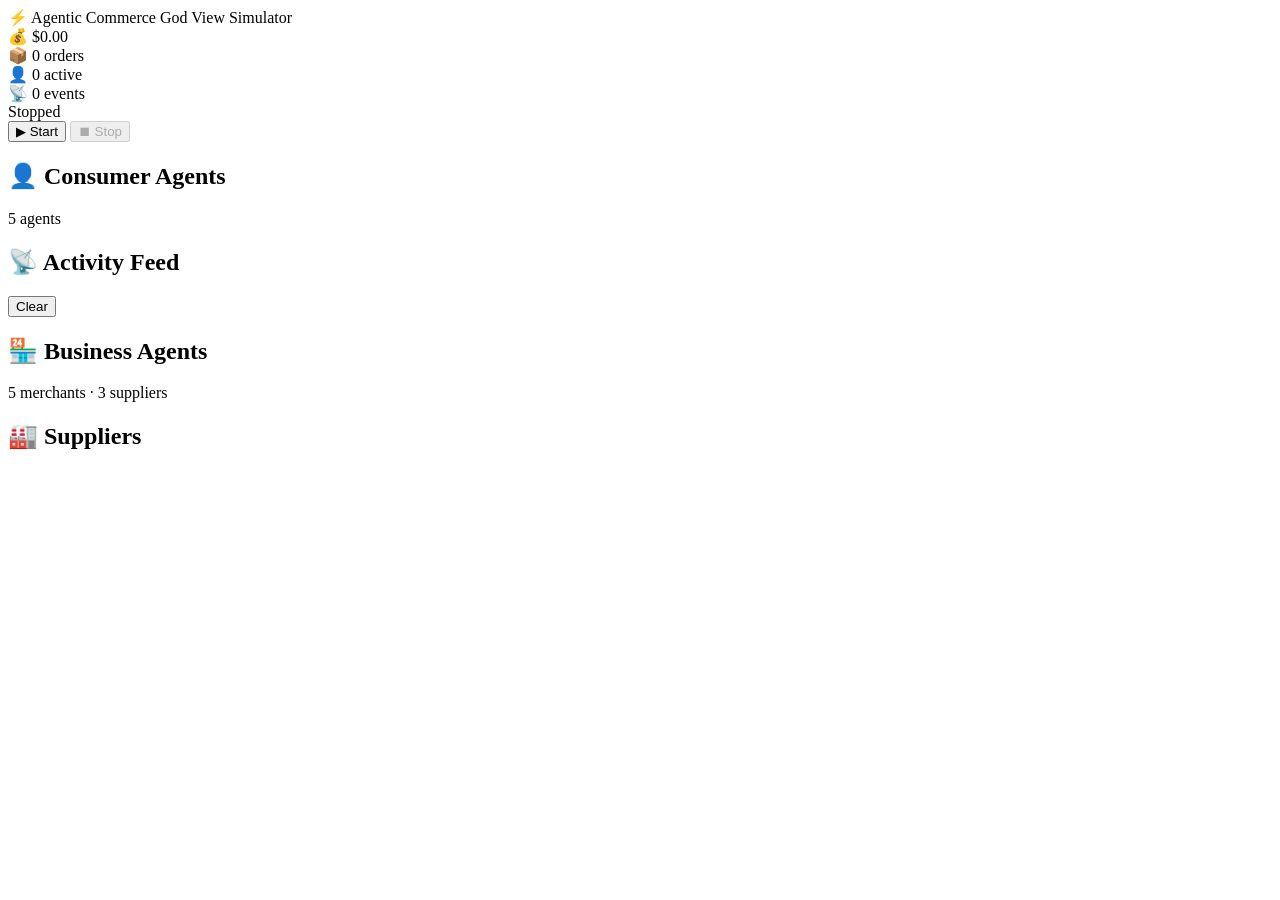
==== ui/index.html @ 87e1c735 "Initial commit: agentic commerce simulator Full end-to-end agentic commerce prototype: - Agentic Com" ====
<!DOCTYPE html>
<html lang="en">
<head>
  <meta charset="UTF-8" />
  <meta name="viewport" content="width=device-width, initial-scale=1.0" />
  <title>Agentic Commerce Simulator</title>
  <link rel="stylesheet" href="/static/style.css" />
</head>
<body>
  <header>
    <div class="header-left">
      <span class="logo">⚡ Agentic Commerce</span>
      <span class="subtitle">God View Simulator</span>
    </div>
    <div class="header-stats">
      <div class="stat-pill" id="stat-revenue">💰 $0.00</div>
      <div class="stat-pill" id="stat-orders">📦 0 orders</div>
      <div class="stat-pill" id="stat-active">👤 0 active</div>
      <div class="stat-pill" id="stat-events">📡 0 events</div>
    </div>
    <div class="header-controls">
      <div class="sim-status" id="sim-status">
        <span class="status-dot idle"></span>
        <span id="status-label">Stopped</span>
      </div>
      <button class="btn btn-start" id="btn-start" onclick="startSim()">▶ Start</button>
      <button class="btn btn-stop" id="btn-stop" onclick="stopSim()" disabled>⏹ Stop</button>
    </div>
  </header>

  <main>
    <!-- Consumers Column -->
    <section class="panel panel-consumers">
      <div class="panel-header">
        <h2>👤 Consumer Agents</h2>
        <span class="panel-count" id="consumer-count">5 agents</span>
      </div>
      <div class="agents-grid" id="consumers-grid"></div>
    </section>

    <!-- Activity Feed -->
    <section class="panel panel-feed">
      <div class="panel-header">
        <h2>📡 Activity Feed</h2>
        <button class="btn-sm" onclick="clearFeed()">Clear</button>
      </div>
      <div class="feed" id="feed"></div>
    </section>

    <!-- Businesses Column -->
    <section class="panel panel-businesses">
      <div class="panel-header">
        <h2>🏪 Business Agents</h2>
        <span class="panel-count" id="merchant-count">5 merchants · 3 suppliers</span>
      </div>
      <div class="agents-grid" id="merchants-grid"></div>
      <div class="panel-header" style="margin-top:1rem">
        <h2>🏭 Suppliers</h2>
      </div>
      <div class="agents-grid" id="suppliers-grid"></div>
    </section>
  </main>

  <script src="/static/app.js"></script>
</body>
</html>
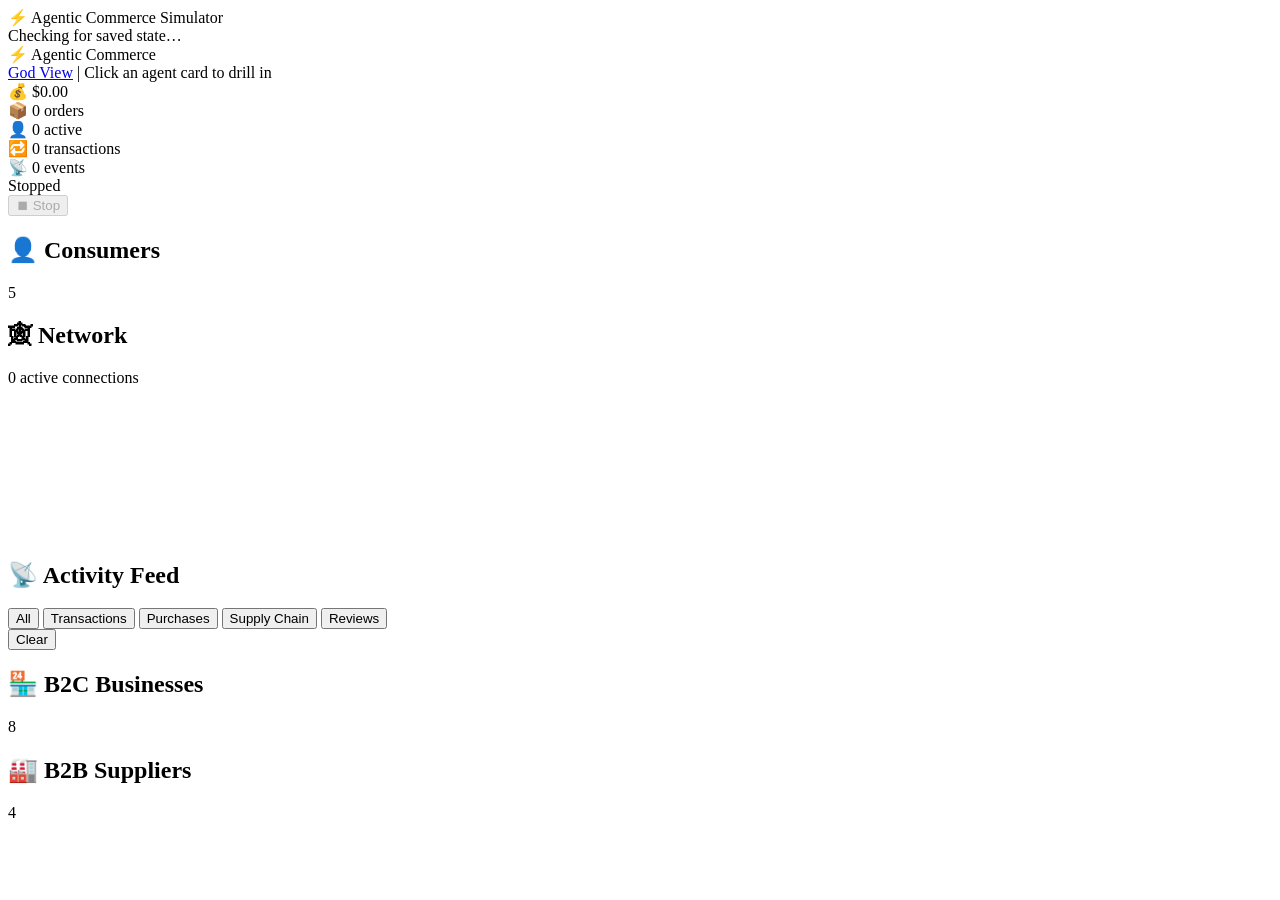
==== commit 8220e994: "Phase 2: network viz, SQLite persistence, unified BusinessAgent, rich profiles, detail views, tests," ====
--- a/ui/index.html
+++ b/ui/index.html
@@ -3,61 +3,95 @@
 <head>
   <meta charset="UTF-8" />
   <meta name="viewport" content="width=device-width, initial-scale=1.0" />
-  <title>Agentic Commerce Simulator</title>
+  <title>Agentic Commerce — God View</title>
   <link rel="stylesheet" href="/static/style.css" />
 </head>
 <body>
+  <!-- Startup modal -->
+  <div id="startup-modal" class="modal-overlay">
+    <div class="modal-box">
+      <div class="modal-title">⚡ Agentic Commerce Simulator</div>
+      <div id="modal-body">
+        <div class="modal-loading">Checking for saved state…</div>
+      </div>
+    </div>
+  </div>
+
   <header>
     <div class="header-left">
       <span class="logo">⚡ Agentic Commerce</span>
-      <span class="subtitle">God View Simulator</span>
+      <nav class="nav-tabs">
+        <a class="nav-tab active" href="/">God View</a>
+        <span class="nav-sep">|</span>
+        <span class="nav-hint">Click an agent card to drill in</span>
+      </nav>
     </div>
     <div class="header-stats">
       <div class="stat-pill" id="stat-revenue">💰 $0.00</div>
       <div class="stat-pill" id="stat-orders">📦 0 orders</div>
       <div class="stat-pill" id="stat-active">👤 0 active</div>
+      <div class="stat-pill" id="stat-txn">🔁 0 transactions</div>
       <div class="stat-pill" id="stat-events">📡 0 events</div>
     </div>
     <div class="header-controls">
-      <div class="sim-status" id="sim-status">
-        <span class="status-dot idle"></span>
+      <div class="sim-status">
+        <span class="status-dot" id="status-dot"></span>
         <span id="status-label">Stopped</span>
       </div>
-      <button class="btn btn-start" id="btn-start" onclick="startSim()">▶ Start</button>
       <button class="btn btn-stop" id="btn-stop" onclick="stopSim()" disabled>⏹ Stop</button>
     </div>
   </header>
 
-  <main>
-    <!-- Consumers Column -->
-    <section class="panel panel-consumers">
+  <main class="god-layout">
+    <!-- Left: Consumers -->
+    <section class="panel panel-left">
       <div class="panel-header">
-        <h2>👤 Consumer Agents</h2>
-        <span class="panel-count" id="consumer-count">5 agents</span>
+        <h2>👤 Consumers</h2>
+        <span class="panel-count" id="consumer-count">5</span>
       </div>
-      <div class="agents-grid" id="consumers-grid"></div>
+      <div class="agents-list" id="consumers-grid"></div>
     </section>
 
-    <!-- Activity Feed -->
-    <section class="panel panel-feed">
-      <div class="panel-header">
-        <h2>📡 Activity Feed</h2>
-        <button class="btn-sm" onclick="clearFeed()">Clear</button>
+    <!-- Center: Network + Feed -->
+    <section class="panel panel-center">
+      <div class="network-container">
+        <div class="panel-header">
+          <h2>🕸 Network</h2>
+          <span class="panel-count" id="net-edge-count">0 active connections</span>
+        </div>
+        <canvas id="network-canvas"></canvas>
       </div>
-      <div class="feed" id="feed"></div>
+      <div class="feed-container">
+        <div class="panel-header">
+          <h2>📡 Activity Feed</h2>
+          <div class="feed-filters">
+            <button class="filter-btn active" data-filter="all" onclick="setFilter('all')">All</button>
+            <button class="filter-btn" data-filter="transactions" onclick="setFilter('transactions')">Transactions</button>
+            <button class="filter-btn" data-filter="purchases" onclick="setFilter('purchases')">Purchases</button>
+            <button class="filter-btn" data-filter="supply" onclick="setFilter('supply')">Supply Chain</button>
+            <button class="filter-btn" data-filter="reviews" onclick="setFilter('reviews')">Reviews</button>
+          </div>
+          <button class="btn-sm" onclick="clearFeed()">Clear</button>
+        </div>
+        <!-- Transaction grouped view -->
+        <div id="txn-view" class="txn-list" style="display:none"></div>
+        <!-- Normal feed -->
+        <div id="feed" class="feed"></div>
+      </div>
     </section>
 
-    <!-- Businesses Column -->
-    <section class="panel panel-businesses">
+    <!-- Right: Businesses -->
+    <section class="panel panel-right">
       <div class="panel-header">
-        <h2>🏪 Business Agents</h2>
-        <span class="panel-count" id="merchant-count">5 merchants · 3 suppliers</span>
+        <h2>🏪 B2C Businesses</h2>
+        <span class="panel-count" id="b2c-count">8</span>
       </div>
-      <div class="agents-grid" id="merchants-grid"></div>
-      <div class="panel-header" style="margin-top:1rem">
-        <h2>🏭 Suppliers</h2>
+      <div class="agents-list" id="b2c-grid"></div>
+      <div class="panel-header" style="margin-top:6px">
+        <h2>🏭 B2B Suppliers</h2>
+        <span class="panel-count" id="b2b-count">4</span>
       </div>
-      <div class="agents-grid" id="suppliers-grid"></div>
+      <div class="agents-list" id="b2b-grid"></div>
     </section>
   </main>
 
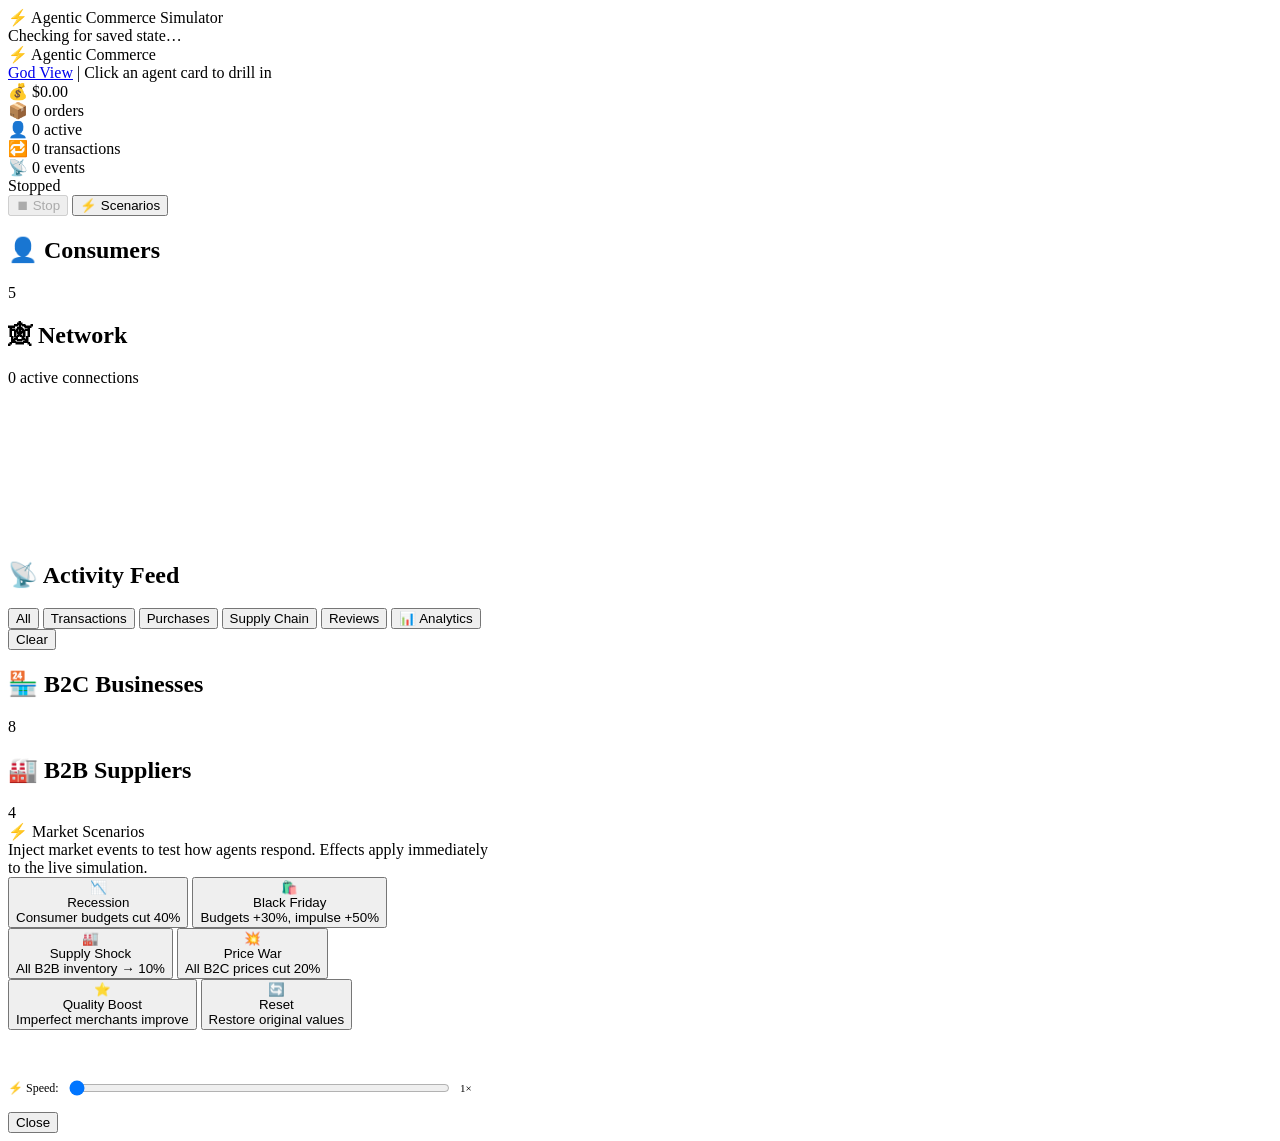
==== commit a8994915: "v0.2: consumer/business intelligence, ACP negotiation, analytics, scenario engine Consumer intellige" ====
--- a/ui/index.html
+++ b/ui/index.html
@@ -39,6 +39,7 @@
         <span id="status-label">Stopped</span>
       </div>
       <button class="btn btn-stop" id="btn-stop" onclick="stopSim()" disabled>⏹ Stop</button>
+      <button class="btn btn-scenario" onclick="openScenarios()">⚡ Scenarios</button>
     </div>
   </header>
 
@@ -70,11 +71,14 @@
             <button class="filter-btn" data-filter="purchases" onclick="setFilter('purchases')">Purchases</button>
             <button class="filter-btn" data-filter="supply" onclick="setFilter('supply')">Supply Chain</button>
             <button class="filter-btn" data-filter="reviews" onclick="setFilter('reviews')">Reviews</button>
+            <button class="filter-btn" data-filter="analytics" onclick="setFilter('analytics')">📊 Analytics</button>
           </div>
           <button class="btn-sm" onclick="clearFeed()">Clear</button>
         </div>
-        <!-- Transaction grouped view -->
+        <!-- Transaction grouped view (messages embedded per-transaction) -->
         <div id="txn-view" class="txn-list" style="display:none"></div>
+        <!-- Analytics panel -->
+        <div id="analytics-view" class="analytics-panel" style="display:none"></div>
         <!-- Normal feed -->
         <div id="feed" class="feed"></div>
       </div>
@@ -96,5 +100,55 @@
   </main>
 
   <script src="/static/app.js"></script>
+
+  <!-- Scenario modal -->
+  <div id="scenario-modal" class="modal-overlay hidden">
+    <div class="modal-box" style="max-width:480px">
+      <div class="modal-title">⚡ Market Scenarios</div>
+      <div class="modal-desc">Inject market events to test how agents respond. Effects apply immediately to the live simulation.</div>
+      <div class="scenario-grid">
+        <button class="scenario-btn" onclick="triggerScenario('recession')">
+          <div class="sc-icon">📉</div>
+          <div class="sc-name">Recession</div>
+          <div class="sc-desc">Consumer budgets cut 40%</div>
+        </button>
+        <button class="scenario-btn" onclick="triggerScenario('black_friday')">
+          <div class="sc-icon">🛍️</div>
+          <div class="sc-name">Black Friday</div>
+          <div class="sc-desc">Budgets +30%, impulse +50%</div>
+        </button>
+        <button class="scenario-btn" onclick="triggerScenario('supply_shock')">
+          <div class="sc-icon">🏭</div>
+          <div class="sc-name">Supply Shock</div>
+          <div class="sc-desc">All B2B inventory → 10%</div>
+        </button>
+        <button class="scenario-btn" onclick="triggerScenario('price_war')">
+          <div class="sc-icon">💥</div>
+          <div class="sc-name">Price War</div>
+          <div class="sc-desc">All B2C prices cut 20%</div>
+        </button>
+        <button class="scenario-btn" onclick="triggerScenario('quality_boost')">
+          <div class="sc-icon">⭐</div>
+          <div class="sc-name">Quality Boost</div>
+          <div class="sc-desc">Imperfect merchants improve</div>
+        </button>
+        <button class="scenario-btn" onclick="triggerScenario('reset')">
+          <div class="sc-icon">🔄</div>
+          <div class="sc-name">Reset</div>
+          <div class="sc-desc">Restore original values</div>
+        </button>
+      </div>
+      <div id="scenario-status" style="font-size:11px;color:var(--muted);margin-top:12px;min-height:20px"></div>
+      <div style="margin-top:16px;display:flex;gap:8px;align-items:center">
+        <label style="font-size:12px;color:var(--muted);white-space:nowrap">⚡ Speed:</label>
+        <input type="range" id="speed-slider" min="1" max="5" step="0.5" value="1"
+               style="flex:1" oninput="updateSpeed(this.value)">
+        <span id="speed-label" style="font-size:11px;color:var(--text);min-width:28px">1×</span>
+      </div>
+      <div class="modal-buttons" style="margin-top:14px">
+        <button class="modal-btn modal-btn-secondary" onclick="closeScenarios()">Close</button>
+      </div>
+    </div>
+  </div>
 </body>
 </html>
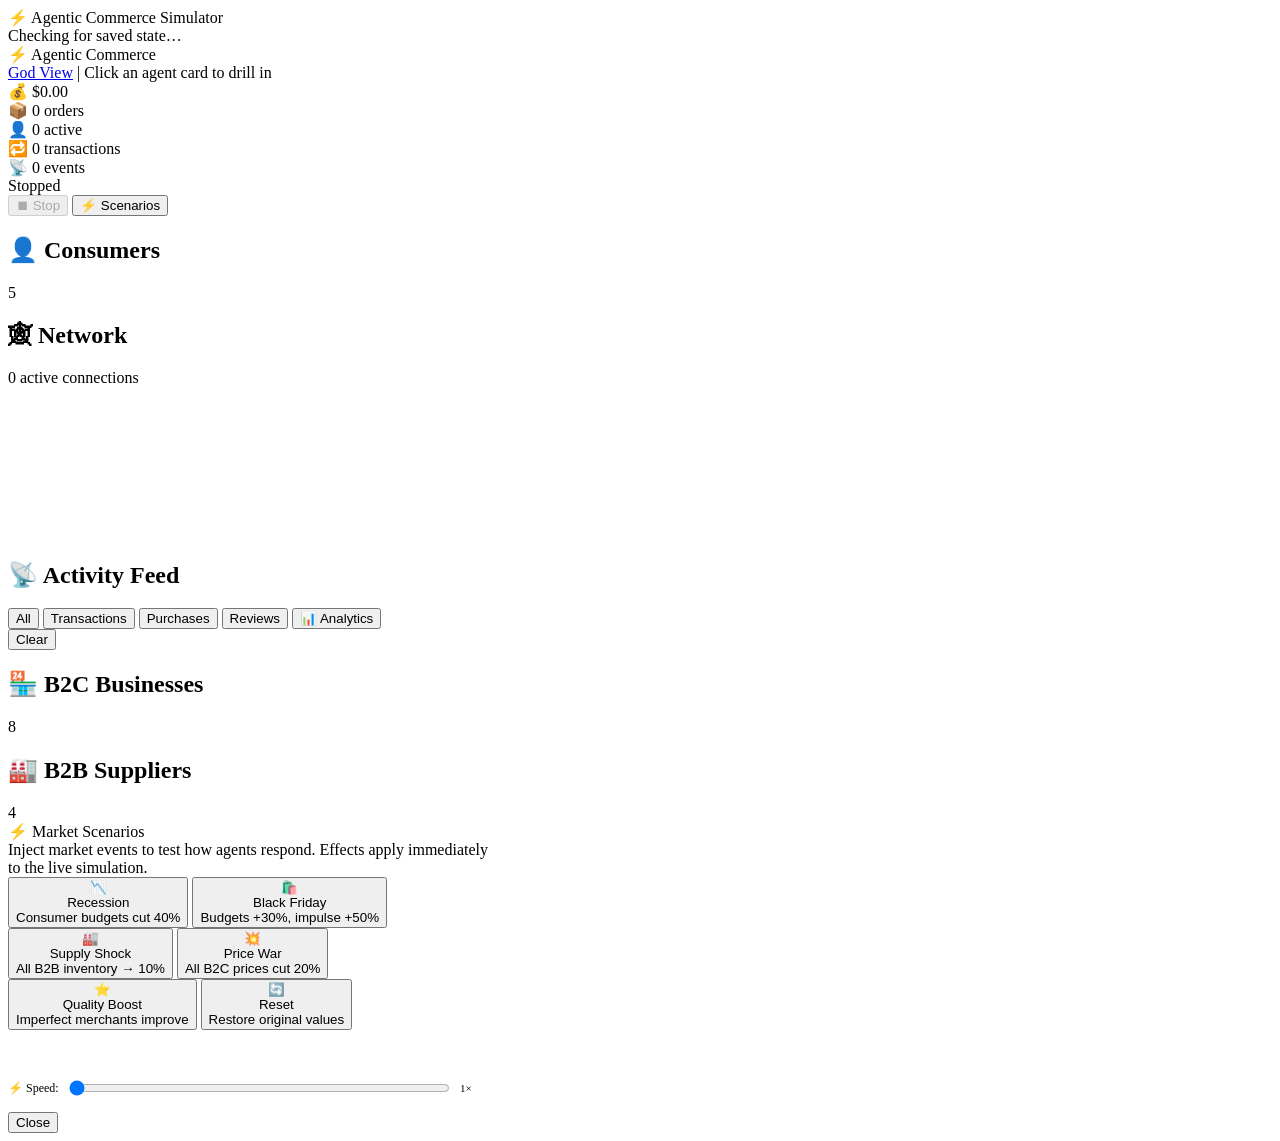
==== commit f66c3138: "feat: consumer realism v2 — variability, merchant blocking, category impulse weights - Expand seed d" ====
--- a/ui/index.html
+++ b/ui/index.html
@@ -69,7 +69,6 @@
             <button class="filter-btn active" data-filter="all" onclick="setFilter('all')">All</button>
             <button class="filter-btn" data-filter="transactions" onclick="setFilter('transactions')">Transactions</button>
             <button class="filter-btn" data-filter="purchases" onclick="setFilter('purchases')">Purchases</button>
-            <button class="filter-btn" data-filter="supply" onclick="setFilter('supply')">Supply Chain</button>
             <button class="filter-btn" data-filter="reviews" onclick="setFilter('reviews')">Reviews</button>
             <button class="filter-btn" data-filter="analytics" onclick="setFilter('analytics')">📊 Analytics</button>
           </div>
